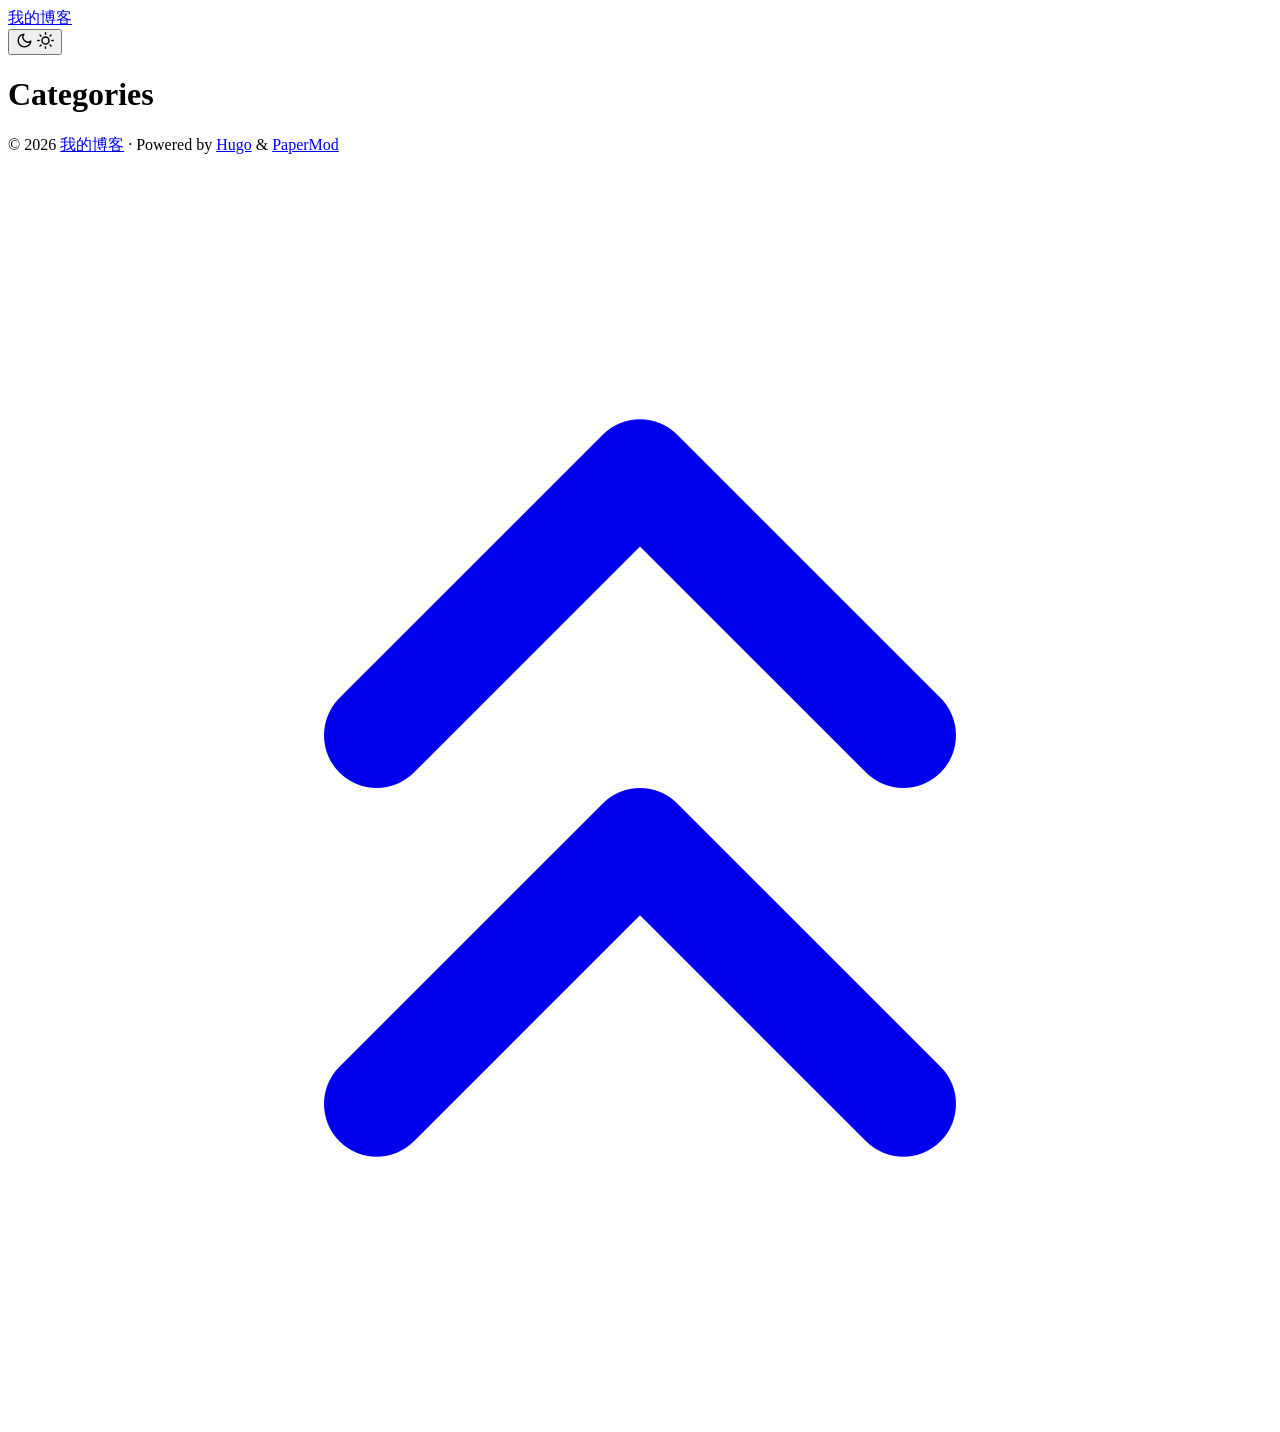
==== public/categories/index.html @ 8f72f41c "初始化博客" ====
<!DOCTYPE html>
<html lang="en" dir="auto" data-theme="auto">

<head><script src="/livereload.js?mindelay=10&amp;v=2&amp;port=1313&amp;path=livereload" data-no-instant defer></script><meta charset="utf-8">
<meta http-equiv="X-UA-Compatible" content="IE=edge">
<meta name="viewport" content="width=device-width, initial-scale=1, shrink-to-fit=no">
<meta name="robots" content="noindex, nofollow">
<title>Categories | 我的博客</title>
<meta name="keywords" content="">
<meta name="description" content="">
<meta name="author" content="">
<link rel="canonical" href="http://localhost:1313/categories/">
<link crossorigin="anonymous" href="/assets/css/stylesheet.2fd9135862a3da866393a267370bb97cd812193a02eb63558b88b00f30ec3648.css" integrity="sha256-L9kTWGKj2oZjk6JnNwu5fNgSGToC62NVi4iwDzDsNkg=" rel="preload stylesheet" as="style">
<link rel="icon" href="http://localhost:1313/favicon.ico">
<link rel="icon" type="image/png" sizes="16x16" href="http://localhost:1313/favicon-16x16.png">
<link rel="icon" type="image/png" sizes="32x32" href="http://localhost:1313/favicon-32x32.png">
<link rel="apple-touch-icon" href="http://localhost:1313/apple-touch-icon.png">
<link rel="mask-icon" href="http://localhost:1313/safari-pinned-tab.svg">
<meta name="theme-color" content="#2e2e33">
<meta name="msapplication-TileColor" content="#2e2e33">
<link rel="alternate" type="application/rss+xml" href="http://localhost:1313/categories/index.xml" title="rss">
<link rel="alternate" hreflang="en" href="http://localhost:1313/categories/">
<noscript>
    <style>
        #theme-toggle,
        .top-link {
            display: none;
        }

    </style>
    <style>
        @media (prefers-color-scheme: dark) {
            :root {
                --theme: rgb(29, 30, 32);
                --entry: rgb(46, 46, 51);
                --primary: rgb(218, 218, 219);
                --secondary: rgb(155, 156, 157);
                --tertiary: rgb(65, 66, 68);
                --content: rgb(196, 196, 197);
                --code-block-bg: rgb(46, 46, 51);
                --code-bg: rgb(55, 56, 62);
                --border: rgb(51, 51, 51);
                color-scheme: dark;
            }

            .list {
                background: var(--theme);
            }

            .toc {
                background: var(--entry);
            }
        }

    </style>
</noscript>
<script>
    if (localStorage.getItem("pref-theme") === "dark") {
        document.querySelector("html").dataset.theme = 'dark';
    } else if (localStorage.getItem("pref-theme") === "light") {
       document.querySelector("html").dataset.theme = 'light';
    } else if (window.matchMedia('(prefers-color-scheme: dark)').matches) {
        document.querySelector("html").dataset.theme = 'dark';
    } else {
        document.querySelector("html").dataset.theme = 'light';
    }

</script>
</head>
<body class="list" id="top">
    <header class="header">
    <nav class="header-nav">
        <div class="logo">
            <a href="http://localhost:1313/" accesskey="h" title="我的博客 (Alt + H)">我的博客</a>
            <div class="logo-switches">
                <button id="theme-toggle" class="theme-toggle" accesskey="t" title="(Alt + T)" aria-label="Toggle theme">
                    <svg class="moon" xmlns="http://www.w3.org/2000/svg" width="17" height="17" viewBox="0 0 24 24"
                        fill="none" stroke="currentColor" stroke-width="2" stroke-linecap="round"
                        stroke-linejoin="round">
                        <path d="M21 12.79A9 9 0 1 1 11.21 3 7 7 0 0 0 21 12.79z"></path>
                    </svg>
                    <svg class="sun" xmlns="http://www.w3.org/2000/svg" width="17" height="17" viewBox="0 0 24 24"
                        fill="none" stroke="currentColor" stroke-width="2" stroke-linecap="round"
                        stroke-linejoin="round">
                        <circle cx="12" cy="12" r="5"></circle>
                        <line x1="12" y1="1" x2="12" y2="3"></line>
                        <line x1="12" y1="21" x2="12" y2="23"></line>
                        <line x1="4.22" y1="4.22" x2="5.64" y2="5.64"></line>
                        <line x1="18.36" y1="18.36" x2="19.78" y2="19.78"></line>
                        <line x1="1" y1="12" x2="3" y2="12"></line>
                        <line x1="21" y1="12" x2="23" y2="12"></line>
                        <line x1="4.22" y1="19.78" x2="5.64" y2="18.36"></line>
                        <line x1="18.36" y1="5.64" x2="19.78" y2="4.22"></line>
                    </svg>
                </button>
            </div>
        </div>
        <ul id="menu" class="menu">
        </ul>
    </nav>
</header>
<main class="main">
<header class="page-header">
    <h1>Categories</h1>
</header>

<ul class="terms-tags">
</ul>
    </main>
    
<footer class="footer">
        <span>&copy; 2026 <a href="http://localhost:1313/">我的博客</a></span> · 

    
    
    <span>
        Powered by
        <a href="https://gohugo.io/?utm_source=papermod" rel="noopener" target="_blank">Hugo</a> &
        <a href="https://github.com/adityatelange/hugo-PaperMod/" rel="noopener" target="_blank">PaperMod</a>
    </span>
</footer>
<a href="#top" id="top-link" class="top-link hidden" aria-label="go to top" title="Go to Top (Alt + G)" accesskey="g">
    <svg xmlns="http://www.w3.org/2000/svg" viewBox="0 0 24 24" fill="none" stroke="currentColor" stroke-width="2"
        stroke-linecap="round" stroke-linejoin="round" class="feather feather-chevrons-up">
        <polyline points="17 11 12 6 7 11"></polyline>
        <polyline points="17 18 12 13 7 18"></polyline>
    </svg>
</a>

<script>
    let menu = document.getElementById('menu');
    if (menu) {
        
        const scrollPosition = localStorage.getItem("menu-scroll-position");
        if (scrollPosition) {
            menu.scrollLeft = parseInt(scrollPosition, 10);
        }
        
        
        let menuScrollTimeout;
        menu.addEventListener("scroll", function () {
            clearTimeout(menuScrollTimeout);
            menuScrollTimeout = setTimeout(function () {
                localStorage.setItem("menu-scroll-position", menu.scrollLeft);
            }, 150);
        }, { passive: true });
    }

    document.querySelectorAll('a[href^="#"]').forEach(anchor => {
        anchor.addEventListener("click", function (e) {
            e.preventDefault();
            var id = this.getAttribute("href").substr(1);
            const target = document.querySelector(`[id='${decodeURIComponent(id)}']`);
            if (!window.matchMedia('(prefers-reduced-motion: reduce)').matches) {
                target.scrollIntoView({
                    behavior: "smooth"
                });
            } else {
                target.scrollIntoView();
            }
            
            
            if (target.tabIndex < 0 && !target.hasAttribute("tabindex")) {
                target.setAttribute("tabindex", "-1");
            }
            target.focus({ preventScroll: true });
            if (id === "top") {
                history.replaceState(null, null, " ");
            } else {
                history.pushState(null, null, `#${id}`);
            }
        });
    });

</script>
<script>
    var toplink = document.getElementById("top-link");
    var scrollTicking = false;
    
    window.addEventListener("scroll", function () {
        if (scrollTicking) {
            return;
        }
        scrollTicking = true;
        requestAnimationFrame(function () {
            const scrollThreshold = window.innerHeight;
            const shown = document.body.scrollTop > scrollThreshold || document.documentElement.scrollTop > scrollThreshold;
            toplink.classList.toggle("hidden", !shown);
            scrollTicking = false;
        });
    }, { passive: true });

</script>
<script>
    document.getElementById("theme-toggle").addEventListener("click", () => {
        const html = document.querySelector("html");
        if (html.dataset.theme === "dark") {
            html.dataset.theme = 'light';
            localStorage.setItem("pref-theme", 'light');
        } else {
            html.dataset.theme = 'dark';
            localStorage.setItem("pref-theme", 'dark');
        }
    })

</script>
</body>

</html>
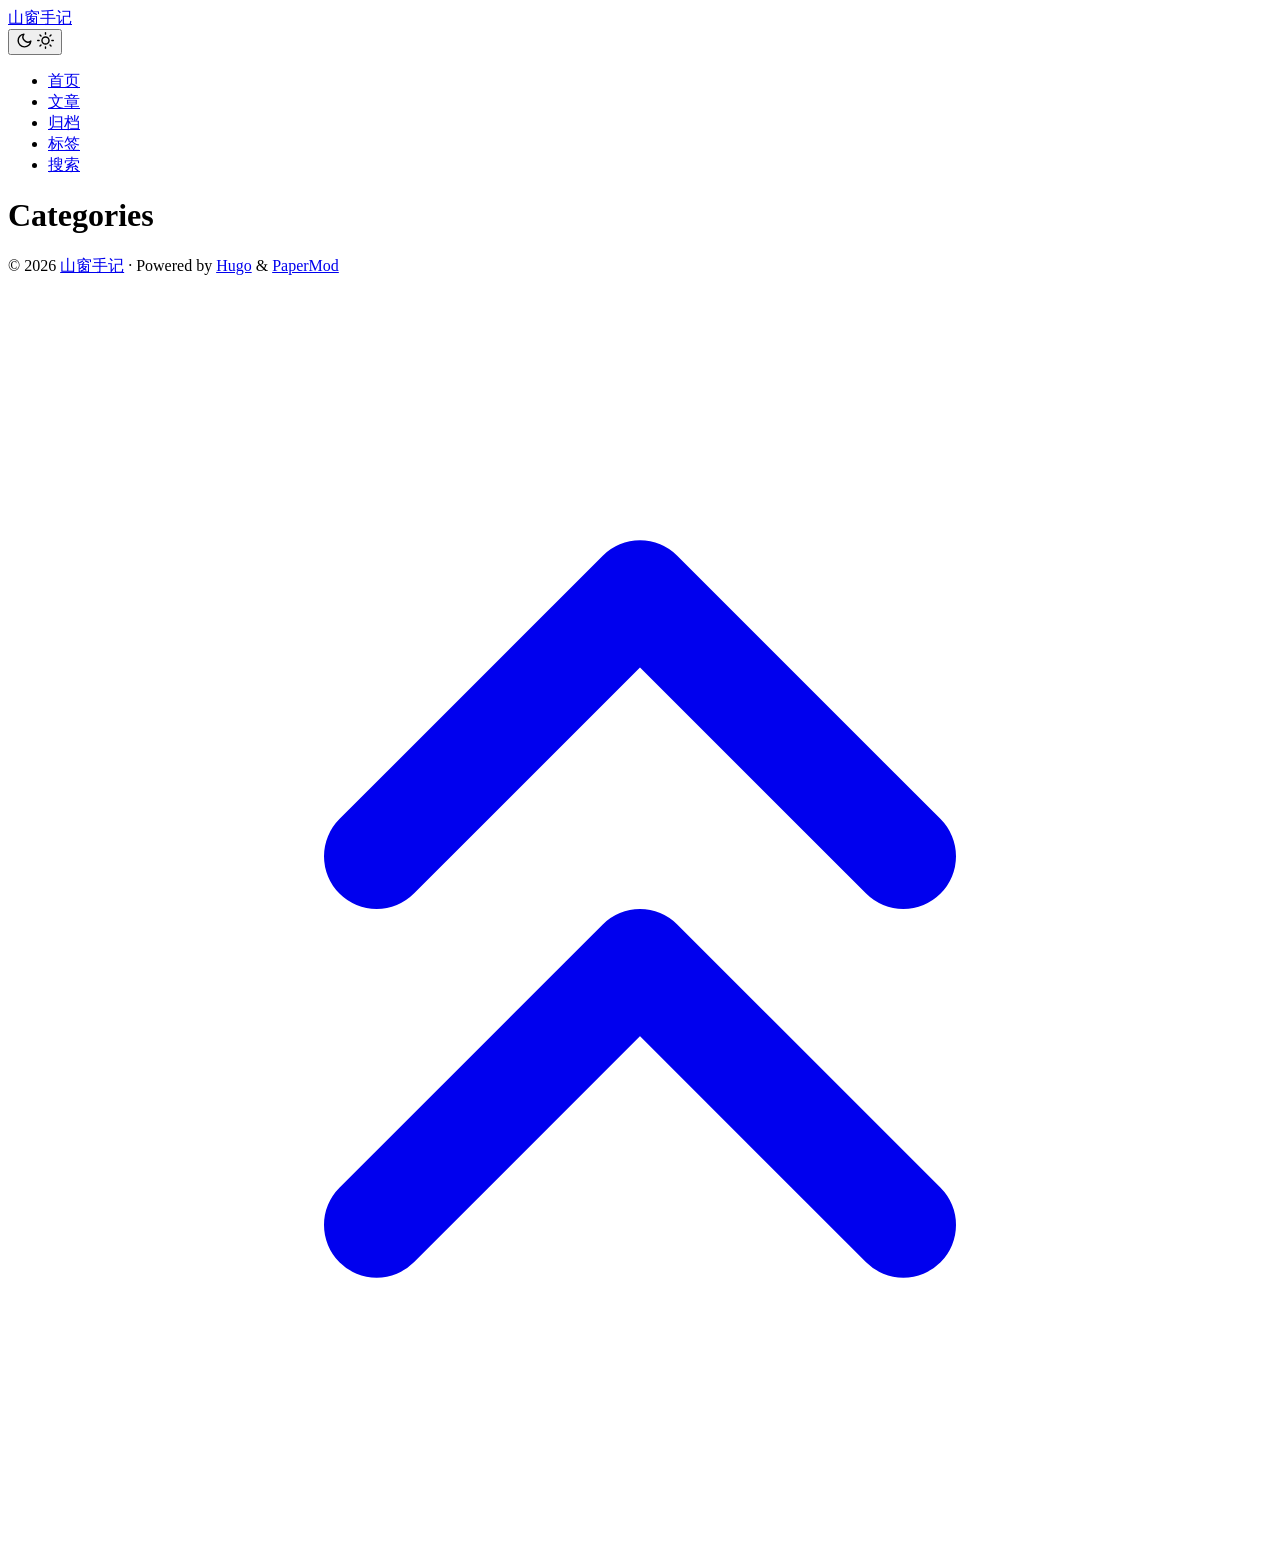
==== commit e059f539: "feat:第二版" ====
--- a/public/categories/index.html
+++ b/public/categories/index.html
@@ -1,16 +1,16 @@
 <!DOCTYPE html>
-<html lang="en" dir="auto" data-theme="auto">
+<html lang="zh" dir="auto" data-theme="auto">
 
 <head><script src="/livereload.js?mindelay=10&amp;v=2&amp;port=1313&amp;path=livereload" data-no-instant defer></script><meta charset="utf-8">
 <meta http-equiv="X-UA-Compatible" content="IE=edge">
 <meta name="viewport" content="width=device-width, initial-scale=1, shrink-to-fit=no">
 <meta name="robots" content="noindex, nofollow">
-<title>Categories | 我的博客</title>
+<title>Categories | 山窗手记</title>
 <meta name="keywords" content="">
-<meta name="description" content="">
+<meta name="description" content="技术实践、项目笔记与日常随想。">
 <meta name="author" content="">
 <link rel="canonical" href="http://localhost:1313/categories/">
-<link crossorigin="anonymous" href="/assets/css/stylesheet.2fd9135862a3da866393a267370bb97cd812193a02eb63558b88b00f30ec3648.css" integrity="sha256-L9kTWGKj2oZjk6JnNwu5fNgSGToC62NVi4iwDzDsNkg=" rel="preload stylesheet" as="style">
+<link crossorigin="anonymous" href="/assets/css/stylesheet.7c37ecc420871836e3830e6a60a9f0480c37593dadb8b2b03048551fe96cb397.css" integrity="sha256-fDfsxCCHGDbjgw5qYKnwSAw3WT2tuLKwMEhVH&#43;lss5c=" rel="preload stylesheet" as="style">
 <link rel="icon" href="http://localhost:1313/favicon.ico">
 <link rel="icon" type="image/png" sizes="16x16" href="http://localhost:1313/favicon-16x16.png">
 <link rel="icon" type="image/png" sizes="32x32" href="http://localhost:1313/favicon-32x32.png">
@@ -19,7 +19,7 @@
 <meta name="theme-color" content="#2e2e33">
 <meta name="msapplication-TileColor" content="#2e2e33">
 <link rel="alternate" type="application/rss+xml" href="http://localhost:1313/categories/index.xml" title="rss">
-<link rel="alternate" hreflang="en" href="http://localhost:1313/categories/">
+<link rel="alternate" hreflang="zh" href="http://localhost:1313/categories/">
 <noscript>
     <style>
         #theme-toggle,
@@ -71,7 +71,7 @@
     <header class="header">
     <nav class="header-nav">
         <div class="logo">
-            <a href="http://localhost:1313/" accesskey="h" title="我的博客 (Alt + H)">我的博客</a>
+            <a href="http://localhost:1313/" accesskey="h" title="山窗手记 (Alt + H)">山窗手记</a>
             <div class="logo-switches">
                 <button id="theme-toggle" class="theme-toggle" accesskey="t" title="(Alt + T)" aria-label="Toggle theme">
                     <svg class="moon" xmlns="http://www.w3.org/2000/svg" width="17" height="17" viewBox="0 0 24 24"
@@ -96,6 +96,31 @@
             </div>
         </div>
         <ul id="menu" class="menu">
+            <li>
+                <a href="http://localhost:1313/" title="山窗手记">
+                    <span>首页</span>
+                </a>
+            </li>
+            <li>
+                <a href="http://localhost:1313/posts/" title="文章">
+                    <span>文章</span>
+                </a>
+            </li>
+            <li>
+                <a href="http://localhost:1313/archives/" title="文章归档">
+                    <span>归档</span>
+                </a>
+            </li>
+            <li>
+                <a href="http://localhost:1313/tags/" title="标签">
+                    <span>标签</span>
+                </a>
+            </li>
+            <li>
+                <a href="http://localhost:1313/search/" title="搜索 (Alt &#43; /)" accesskey=/>
+                    <span>搜索</span>
+                </a>
+            </li>
         </ul>
     </nav>
 </header>
@@ -109,7 +134,7 @@
     </main>
     
 <footer class="footer">
-        <span>&copy; 2026 <a href="http://localhost:1313/">我的博客</a></span> · 
+        <span>&copy; 2026 <a href="http://localhost:1313/">山窗手记</a></span> · 
 
     
     
